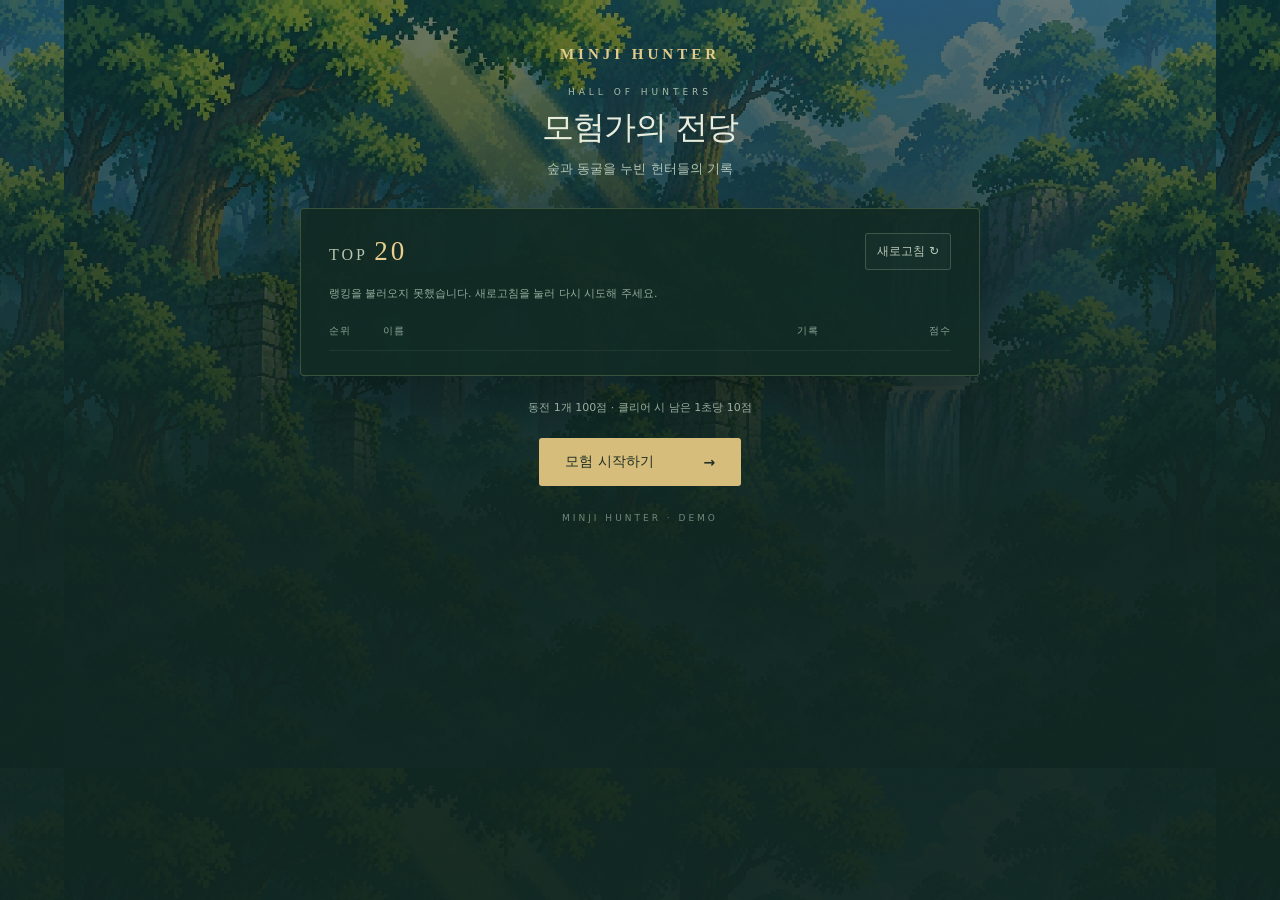
==== ranking.html @ 171dfe6c "Deploy magic fix, balanced scores, and leaderboard page" ====
<!doctype html>
<html lang="ko">
<head>
 <meta charset="UTF-8"><meta name="viewport" content="width=device-width, initial-scale=1, viewport-fit=cover">
 <meta name="theme-color" content="#10251f"><meta name="description" content="민지 헌터 전체 플레이어 TOP 20 랭킹">
 <title>민지 헌터 · TOP 20 랭킹</title>
 <link rel="icon" href="data:image/svg+xml,<svg xmlns=%22http://www.w3.org/2000/svg%22 viewBox=%220 0 32 32%22><text y=%2226%22 font-size=%2227%22>🌿</text></svg>">
  <script type="module" crossorigin src="./assets/ranking-BF6UZyX_.js"></script>
  <link rel="modulepreload" crossorigin href="./assets/ranking-api-0A7AwmZU.js">
  <link rel="stylesheet" crossorigin href="./assets/ranking-BALwlze8.css">
</head>
<body>
 <main class="board">
  <header><a class="wordmark" href="./">MINJI HUNTER</a><span class="eyebrow">HALL OF HUNTERS</span><h1>모험가의 전당</h1><p>숲과 동굴을 누빈 헌터들의 기록</p></header>
  <section aria-label="전체 플레이어 랭킹">
   <div class="board-heading"><h2>TOP <span>20</span></h2><button id="refresh" type="button">새로고침 ↻</button></div>
   <p id="ranking-status" role="status" aria-live="polite">공유 랭킹을 불러오는 중…</p>
   <table aria-label="전체 플레이어 상위 20위"><thead><tr><th scope="col">순위</th><th scope="col">이름</th><th scope="col">기록</th><th scope="col">점수</th></tr></thead><tbody id="leaderboard"></tbody></table>
   <p id="empty" hidden>아직 등록된 기록이 없습니다.<br>첫 번째 헌터가 되어 보세요.</p>
  </section>
  <footer><p>동전 1개 100점 · 클리어 시 남은 1초당 10점</p><a class="play" href="./">모험 시작하기 <span aria-hidden="true">→</span></a><small>MINJI HUNTER · DEMO</small></footer>
 </main>
</body>
</html>
---- assets/ranking-BALwlze8.css ----
:root{font-family:system-ui,-apple-system,Segoe UI,sans-serif;color:#e8eddd;background:#10251f;font-synthesis:none;color-scheme:dark}*{box-sizing:border-box}body{margin:0;min-width:320px;background:linear-gradient(#10251f9c,#10251ff5 520px),url(../assets/forest.webp) center top/auto 768px fixed;min-height:100dvh;padding:44px 18px 28px;padding-top:max(44px,env(safe-area-inset-top))}button,a{-webkit-tap-highlight-color:transparent}a{color:inherit;text-decoration:none}button{font:inherit;cursor:pointer}button:disabled{cursor:wait;opacity:.55}a:focus-visible,button:focus-visible{outline:3px solid #e5c780;outline-offset:5px}.board{max-width:680px;margin:auto}header{text-align:center;padding:0 0 30px}.wordmark{font:600 15px Georgia,serif;letter-spacing:4px;color:#e1cc8b}.eyebrow{display:block;letter-spacing:4px;font-size:9px;color:#abbdac;margin:24px 0 9px}h1{font-size:32px;letter-spacing:-1px;margin:0;font-weight:650}header p{font-size:13px;color:#b3c6b8;margin:10px 0 0}section{background:#122a24ed;border:1px solid #94ac774d;box-shadow:0 18px 70px #0005;padding:24px 28px;border-radius:4px}.board-heading{display:flex;align-items:center;justify-content:space-between}h2{margin:0;color:#b7c5b0;font:16px Georgia,serif;letter-spacing:3px}h2 span{color:#ead08e;font-size:27px}#refresh{border:1px solid #78957c66;border-radius:3px;background:#ffffff05;color:#b9caba;padding:9px 11px;font-size:12px}#refresh:hover{background:#ffffff0d}#ranking-status{color:#91aa9a;font-size:11px;line-height:1.6;min-height:18px;margin:15px 0 21px}table{width:100%;border-collapse:collapse;font-size:14px;table-layout:fixed}thead{color:#8da697;font-size:10px;letter-spacing:1px;text-align:left}th,td{padding:14px 0;border-bottom:1px solid #79977e22}thead th{padding:0 0 12px;font-weight:500}th:first-child{width:54px}th:nth-child(3){width:64px}th:last-child{width:90px;text-align:right}.rank{font:14px Georgia,serif;text-align:left;color:#8da697;font-weight:400}.name{overflow-wrap:anywhere;font-weight:550;padding-right:10px}.score{text-align:right;font-variant-numeric:tabular-nums;font-weight:650;color:#d8e7d1}.stage,.cleared{font-size:10px;color:#8da697}.cleared{color:#a7c39a;letter-spacing:1px}tbody tr:nth-child(-n+3) .rank{color:#e4c47d;font-size:20px}tbody tr:nth-child(-n+3) .score{color:#e4c47d}tbody tr:last-child>*{border-bottom:0}#empty{text-align:center;color:#9fb2a4;font-size:14px;line-height:2;padding:30px 0}footer{text-align:center;padding:22px 0}footer p{font-size:11px;color:#9aaf9f;line-height:1.8;margin:0 0 20px}.play{display:inline-flex;align-items:center;justify-content:space-between;gap:50px;padding:15px 26px;background:#d7bd7b;color:#203025;font-weight:650;border-radius:3px;font-size:14px}.play:hover{background:#e7ce8c}footer small{display:block;color:#6f897b;letter-spacing:3px;font-size:9px;margin-top:27px}[hidden]{display:none!important}@media(max-width:480px){body{padding-left:12px;padding-right:12px}section{padding:20px 16px}h1{font-size:28px}th:first-child{width:40px}th:nth-child(3){width:47px}th:last-child{width:76px}table{font-size:13px}.cleared{font-size:9px}header{padding-bottom:25px}}
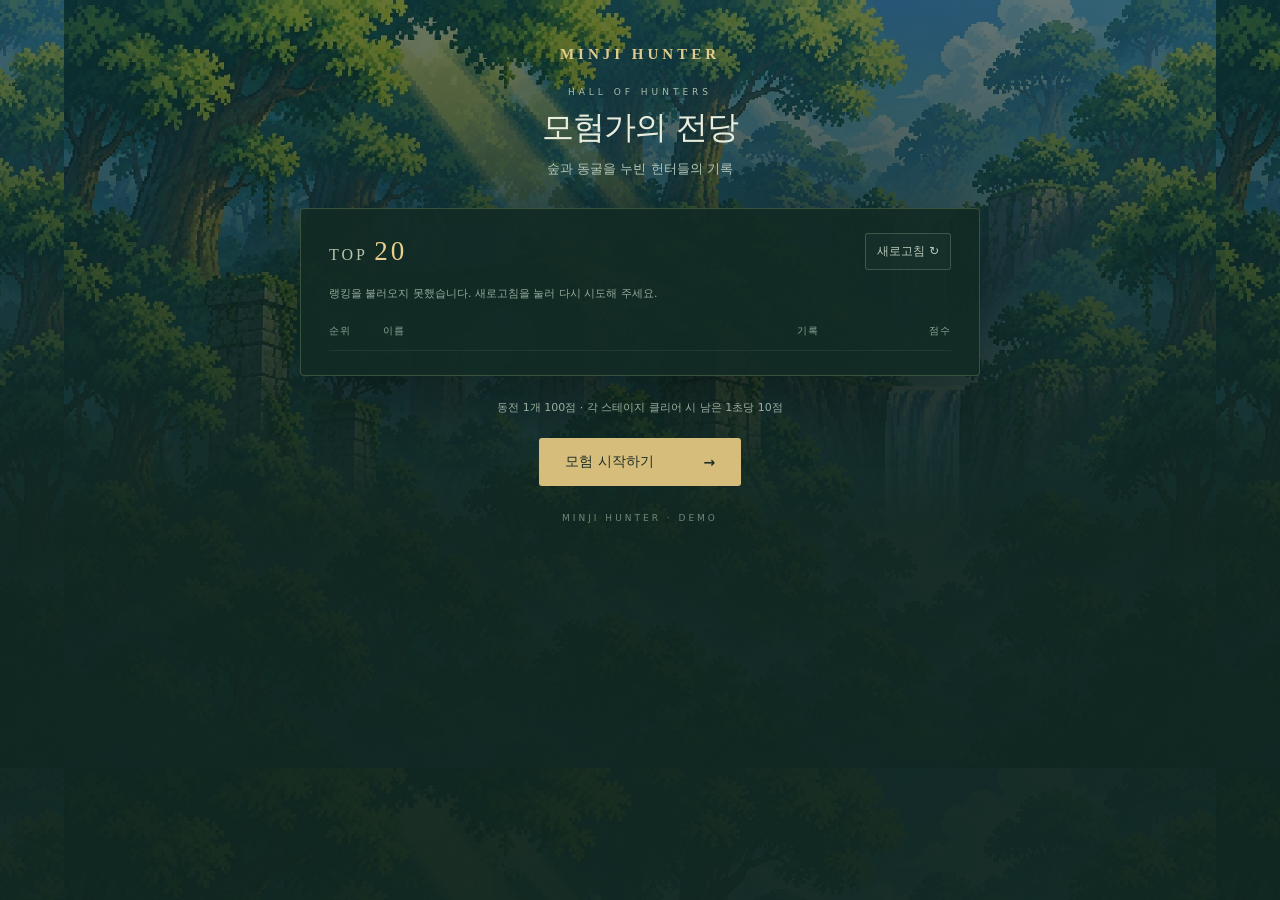
==== commit 439ed65d: "Deploy independent stage timers and piercing spells" ====
--- a/ranking.html
+++ b/ranking.html
@@ -1,24 +1,25 @@
-<!doctype html>
-<html lang="ko">
-<head>
- <meta charset="UTF-8"><meta name="viewport" content="width=device-width, initial-scale=1, viewport-fit=cover">
- <meta name="theme-color" content="#10251f"><meta name="description" content="민지 헌터 전체 플레이어 TOP 20 랭킹">
- <title>민지 헌터 · TOP 20 랭킹</title>
- <link rel="icon" href="data:image/svg+xml,<svg xmlns=%22http://www.w3.org/2000/svg%22 viewBox=%220 0 32 32%22><text y=%2226%22 font-size=%2227%22>🌿</text></svg>">
+<!doctype html>
+<html lang="ko">
+<head>
+ <meta charset="UTF-8"><meta name="viewport" content="width=device-width, initial-scale=1, viewport-fit=cover">
+ <meta name="theme-color" content="#10251f"><meta name="description" content="민지 헌터 전체 플레이어 TOP 20 랭킹">
+ <title>민지 헌터 · TOP 20 랭킹</title>
+ <link rel="icon" href="data:image/svg+xml,<svg xmlns=%22http://www.w3.org/2000/svg%22 viewBox=%220 0 32 32%22><text y=%2226%22 font-size=%2227%22>🌿</text></svg>">
   <script type="module" crossorigin src="./assets/ranking-BF6UZyX_.js"></script>
   <link rel="modulepreload" crossorigin href="./assets/ranking-api-0A7AwmZU.js">
   <link rel="stylesheet" crossorigin href="./assets/ranking-BALwlze8.css">
-</head>
-<body>
- <main class="board">
-  <header><a class="wordmark" href="./">MINJI HUNTER</a><span class="eyebrow">HALL OF HUNTERS</span><h1>모험가의 전당</h1><p>숲과 동굴을 누빈 헌터들의 기록</p></header>
-  <section aria-label="전체 플레이어 랭킹">
-   <div class="board-heading"><h2>TOP <span>20</span></h2><button id="refresh" type="button">새로고침 ↻</button></div>
-   <p id="ranking-status" role="status" aria-live="polite">공유 랭킹을 불러오는 중…</p>
-   <table aria-label="전체 플레이어 상위 20위"><thead><tr><th scope="col">순위</th><th scope="col">이름</th><th scope="col">기록</th><th scope="col">점수</th></tr></thead><tbody id="leaderboard"></tbody></table>
-   <p id="empty" hidden>아직 등록된 기록이 없습니다.<br>첫 번째 헌터가 되어 보세요.</p>
-  </section>
-  <footer><p>동전 1개 100점 · 클리어 시 남은 1초당 10점</p><a class="play" href="./">모험 시작하기 <span aria-hidden="true">→</span></a><small>MINJI HUNTER · DEMO</small></footer>
- </main>
-</body>
-</html>
+</head>
+<body>
+ <main class="board">
+  <header><a class="wordmark" href="./">MINJI HUNTER</a><span class="eyebrow">HALL OF HUNTERS</span><h1>모험가의 전당</h1><p>숲과 동굴을 누빈 헌터들의 기록</p></header>
+  <section aria-label="전체 플레이어 랭킹">
+   <div class="board-heading"><h2>TOP <span>20</span></h2><button id="refresh" type="button">새로고침 ↻</button></div>
+   <p id="ranking-status" role="status" aria-live="polite">공유 랭킹을 불러오는 중…</p>
+   <table aria-label="전체 플레이어 상위 20위"><thead><tr><th scope="col">순위</th><th scope="col">이름</th><th scope="col">기록</th><th scope="col">점수</th></tr></thead><tbody id="leaderboard"></tbody></table>
+   <p id="empty" hidden>아직 등록된 기록이 없습니다.<br>첫 번째 헌터가 되어 보세요.</p>
+  </section>
+  <footer><p>동전 1개 100점 · 각 스테이지 클리어 시 남은 1초당 10점</p><a class="play" href="./">모험 시작하기 <span aria-hidden="true">→</span></a><small>MINJI HUNTER · DEMO</small></footer>
+ </main>+
+</body>
+</html>
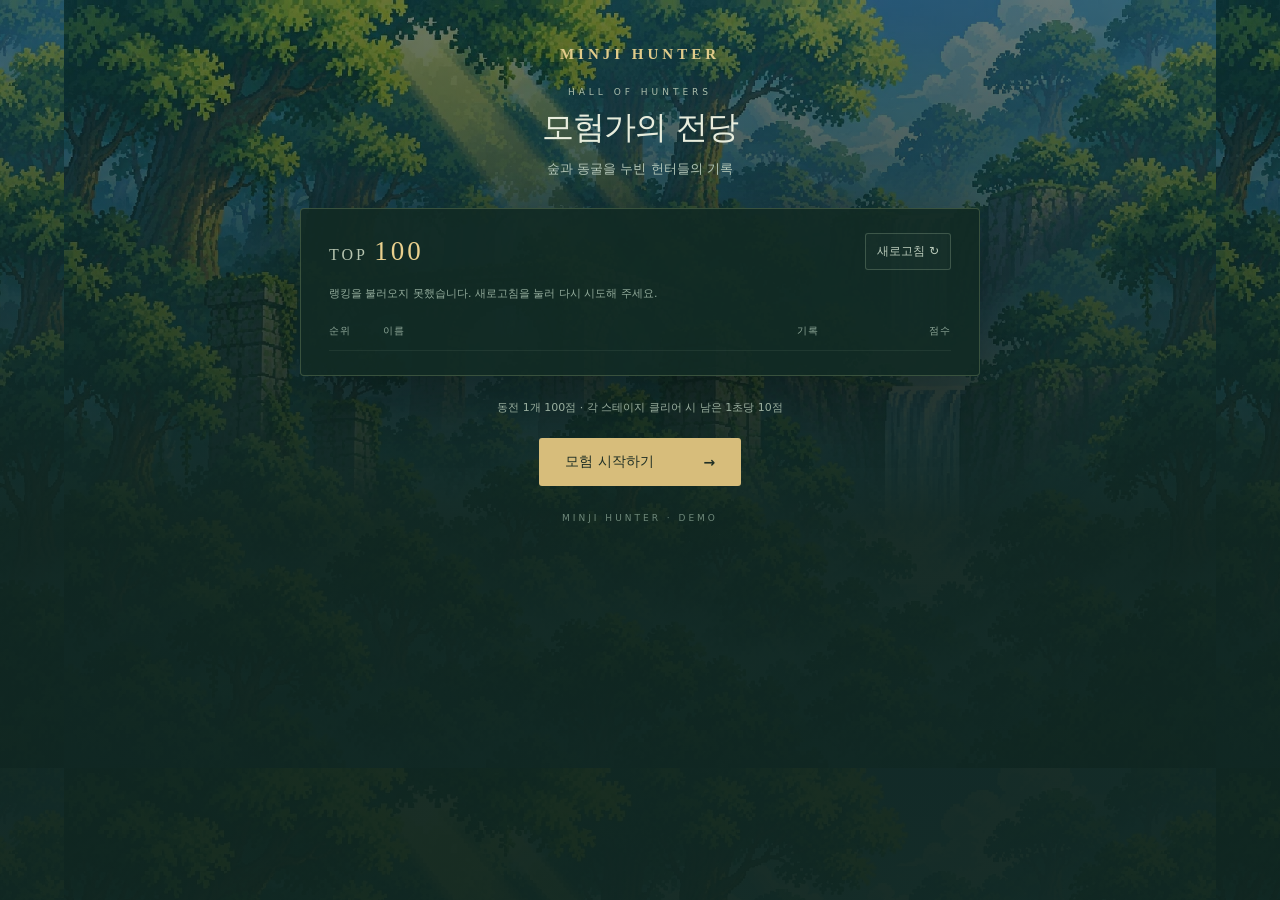
==== commit 87c078b0: "Show top 100 on standalone ranking page only" ====
--- a/ranking.html
+++ b/ranking.html
@@ -2,20 +2,20 @@
 <html lang="ko">
 <head>
  <meta charset="UTF-8"><meta name="viewport" content="width=device-width, initial-scale=1, viewport-fit=cover">
- <meta name="theme-color" content="#10251f"><meta name="description" content="민지 헌터 전체 플레이어 TOP 20 랭킹">
- <title>민지 헌터 · TOP 20 랭킹</title>
+ <meta name="theme-color" content="#10251f"><meta name="description" content="민지 헌터 전체 플레이어 TOP 100 랭킹">
+ <title>민지 헌터 · TOP 100 랭킹</title>
  <link rel="icon" href="data:image/svg+xml,<svg xmlns=%22http://www.w3.org/2000/svg%22 viewBox=%220 0 32 32%22><text y=%2226%22 font-size=%2227%22>🌿</text></svg>">
-  <script type="module" crossorigin src="./assets/ranking-BF6UZyX_.js"></script>
-  <link rel="modulepreload" crossorigin href="./assets/ranking-api-0A7AwmZU.js">
+  <script type="module" crossorigin src="./assets/ranking-DVru-ieF.js"></script>
+  <link rel="modulepreload" crossorigin href="./assets/ranking-api-g5D0kYjC.js">
   <link rel="stylesheet" crossorigin href="./assets/ranking-BALwlze8.css">
 </head>
 <body>
  <main class="board">
   <header><a class="wordmark" href="./">MINJI HUNTER</a><span class="eyebrow">HALL OF HUNTERS</span><h1>모험가의 전당</h1><p>숲과 동굴을 누빈 헌터들의 기록</p></header>
   <section aria-label="전체 플레이어 랭킹">
-   <div class="board-heading"><h2>TOP <span>20</span></h2><button id="refresh" type="button">새로고침 ↻</button></div>
+   <div class="board-heading"><h2>TOP <span>100</span></h2><button id="refresh" type="button">새로고침 ↻</button></div>
    <p id="ranking-status" role="status" aria-live="polite">공유 랭킹을 불러오는 중…</p>
-   <table aria-label="전체 플레이어 상위 20위"><thead><tr><th scope="col">순위</th><th scope="col">이름</th><th scope="col">기록</th><th scope="col">점수</th></tr></thead><tbody id="leaderboard"></tbody></table>
+   <table aria-label="전체 플레이어 상위 100위"><thead><tr><th scope="col">순위</th><th scope="col">이름</th><th scope="col">기록</th><th scope="col">점수</th></tr></thead><tbody id="leaderboard"></tbody></table>
    <p id="empty" hidden>아직 등록된 기록이 없습니다.<br>첫 번째 헌터가 되어 보세요.</p>
   </section>
   <footer><p>동전 1개 100점 · 각 스테이지 클리어 시 남은 1초당 10점</p><a class="play" href="./">모험 시작하기 <span aria-hidden="true">→</span></a><small>MINJI HUNTER · DEMO</small></footer>
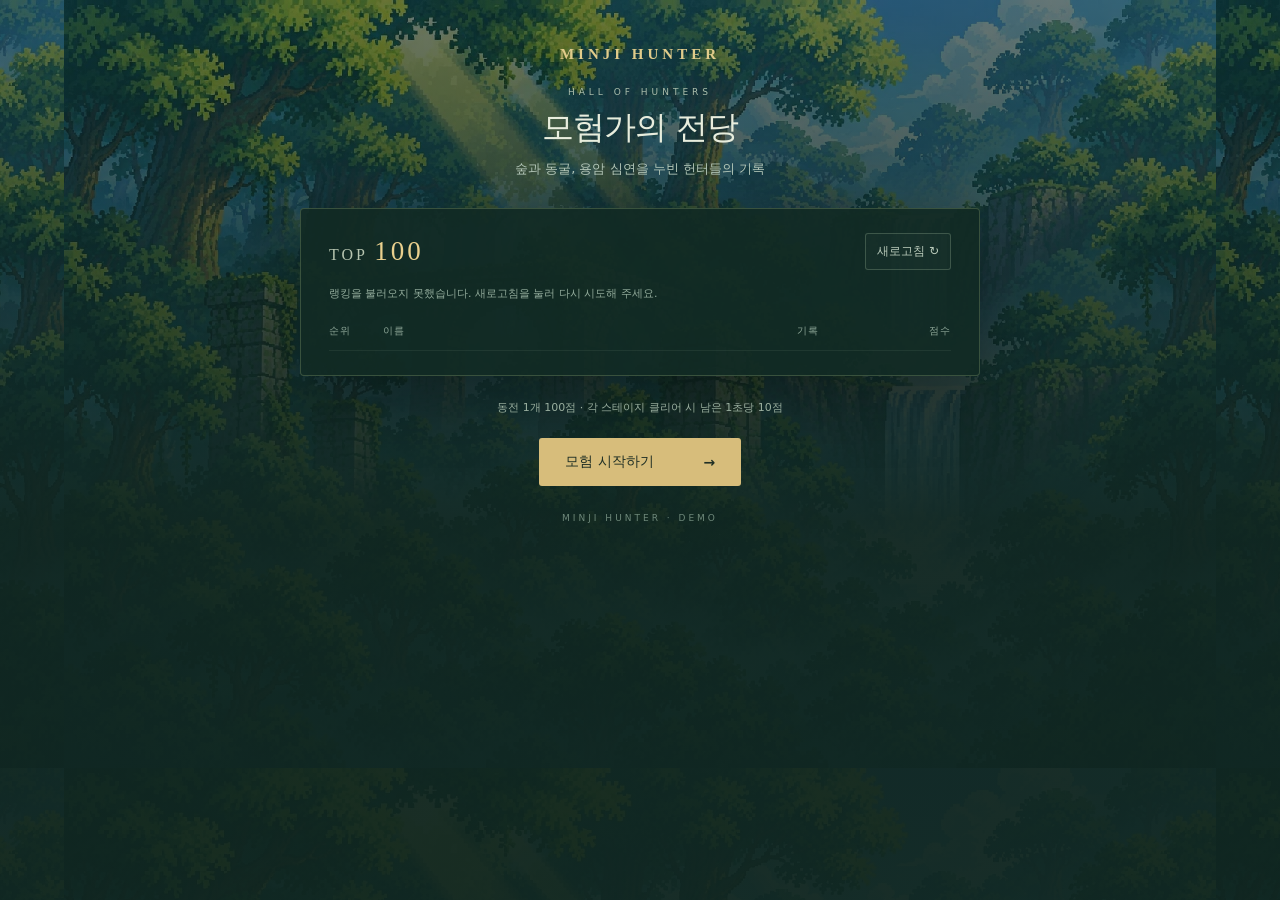
==== commit 57b40a01: "Publish forest, cave and lava top-100 ranking page" ====
--- a/ranking.html
+++ b/ranking.html
@@ -5,13 +5,13 @@
  <meta name="theme-color" content="#10251f"><meta name="description" content="민지 헌터 전체 플레이어 TOP 100 랭킹">
  <title>민지 헌터 · TOP 100 랭킹</title>
  <link rel="icon" href="data:image/svg+xml,<svg xmlns=%22http://www.w3.org/2000/svg%22 viewBox=%220 0 32 32%22><text y=%2226%22 font-size=%2227%22>🌿</text></svg>">
-  <script type="module" crossorigin src="./assets/ranking-DVru-ieF.js"></script>
+  <script type="module" crossorigin src="./assets/ranking-D-Dx2zj0.js"></script>
   <link rel="modulepreload" crossorigin href="./assets/ranking-api-g5D0kYjC.js">
   <link rel="stylesheet" crossorigin href="./assets/ranking-BALwlze8.css">
 </head>
 <body>
  <main class="board">
-  <header><a class="wordmark" href="./">MINJI HUNTER</a><span class="eyebrow">HALL OF HUNTERS</span><h1>모험가의 전당</h1><p>숲과 동굴을 누빈 헌터들의 기록</p></header>
+  <header><a class="wordmark" href="./">MINJI HUNTER</a><span class="eyebrow">HALL OF HUNTERS</span><h1>모험가의 전당</h1><p>숲과 동굴, 용암 심연을 누빈 헌터들의 기록</p></header>
   <section aria-label="전체 플레이어 랭킹">
    <div class="board-heading"><h2>TOP <span>100</span></h2><button id="refresh" type="button">새로고침 ↻</button></div>
    <p id="ranking-status" role="status" aria-live="polite">공유 랭킹을 불러오는 중…</p>
